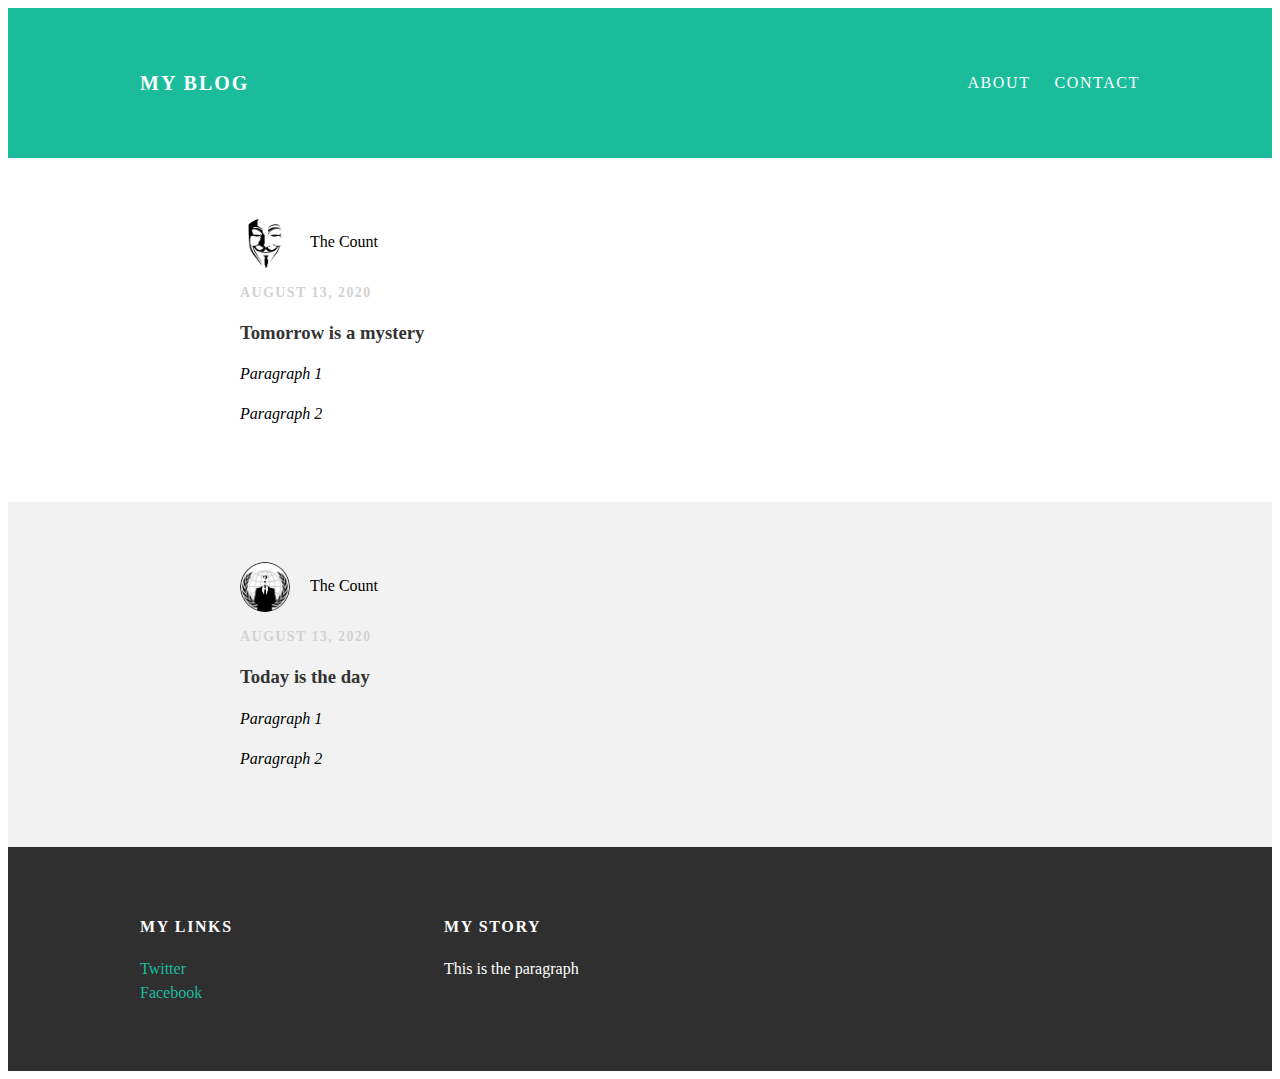
==== index.html @ 30368826 "Add files via upload" ====
<!DOCTYPE html>
<html>
  <head>
   <title>Yoshi's Blog</title>
   <link rel="stylesheet" type="text/css" href="styles.css">
  </head>
  <body>
   <div id="header">
    <div class="container">
     <a id="header-title" href="index.html">My Blog</a>
     <ul id="header-nav">
      <li><a href="about.html">About</a></li>
      <li><a href="mailto:yoshiconde@yahoo.com">Contact</a></li>
     </ul>
    </div> <!-- container -->
  </div> <!-- header -->
   <div id="content">
    <div class="post-container">
     <div class="post">
      <div class="post-author">
         <img src="me2.png" alt="Me">
         <span>The Count</span>
      </div>
       <p class="post-date">August 13, 2020</p>
       <h3 class="post-title">Tomorrow is a mystery</h3>
       <div class="post-content">
         <p><em>Paragraph 1</em></p>
         <p><em>Paragraph 2</em></p>
       </div> <!-- post-content -->
      </div> <!-- post -->
    </div> <!-- post-container -->
    <div class="post-container">
     <div class="post">
      <div class="post-author">
        <img src="me.png" alt="Me">
        <span>The Count</span>
      </div>
      <p class="post-date">August 13, 2020</p>
      <h3 class="post-title">Today is the day</h3>
      <div class="post-content">
        <p><em>Paragraph 1</em></p>
        <p><em>Paragraph 2</em></p>
      </div> <!-- post-content -->
    </div> <!-- post -->
   </div> <!-- container -->
 </div> <!-- content -->
   <div id="footer">
    <div class="container">
     <div class="column">
       <h4>My Links</h4>
       <p>
        <a href="https://twitter.com">Twitter</a><br>
        <a href="https://facebook.com">Facebook</a>
       </p>
     </div>
     <div class="column">
       <h4>My Story</h4>
       <p>This is the paragraph</p>
     </div>
    </div>
   </div>
  </body>
</html>
---- styles.css ----
@@import "url(https://fonts.googleapis.com/css?family=Montserrat:400,700);"

body {
  color: #555;
  margin: 0;

  font-family: 'Montserrat', sans-serif;
}

#header {
  background-color: #1abc9c;
  height: 150px;
  line-height: 150px;
}

#header a {
  color: white;
  text-decoration: none;

  text-transform: uppercase;
  letter-spacing: 0.1em;
}

#header a:hover {
  color: #222;
}

#header-title {
  display: block;
  float: left;

  font-size: 20px;
  font-weight: bold;
}

#header-nav {
  display: block;
  float: right;
  margin-top: 0;
}

#header-nav li {
  display: inline;
  padding-left: 20px;
}

.container {
  max-width: 1000px;
  margin: 0 auto;
}

#footer {
  background-color: #2f2f2f;
  padding: 50px 0;
}

#footer h4 {
  color: white;
  text-transform: uppercase;
  letter-spacing: 0.1em;
}

#footer p {
  color: white;
}

.column {
  min-width: 300px;
  display: inline-block;
  vertical-align: top;
}

a {
  color: #1abc9c;
  text-decoration: none;
}

a:hover {
  color: #F6A623;
}

.post, .about {
  max-width: 800px;
  margin: 0 auto;
  padding: 60px 0;
}

.post-author img {
  width: 50px;
  height: 50px;
  vertical-align: middle;
}

.post-author span {
  margin-left: 16px;
}

.post-date {
  color: #D2D2D2;

  font-size: 14px;
  font-weight: bold;

  text-transform: uppercase;
  letter-spacing: 0.1em;
}

h1, h2, h3, h4 {
  color: #333;
}

p {
  line-height: 1.5;
}

.about {
  text-align: center;
}

.post-author img,
.about-author img {
  border-radius: 50%;
}

.post-container:nth-child(even) {
  background-color: #f2f2f2;
}
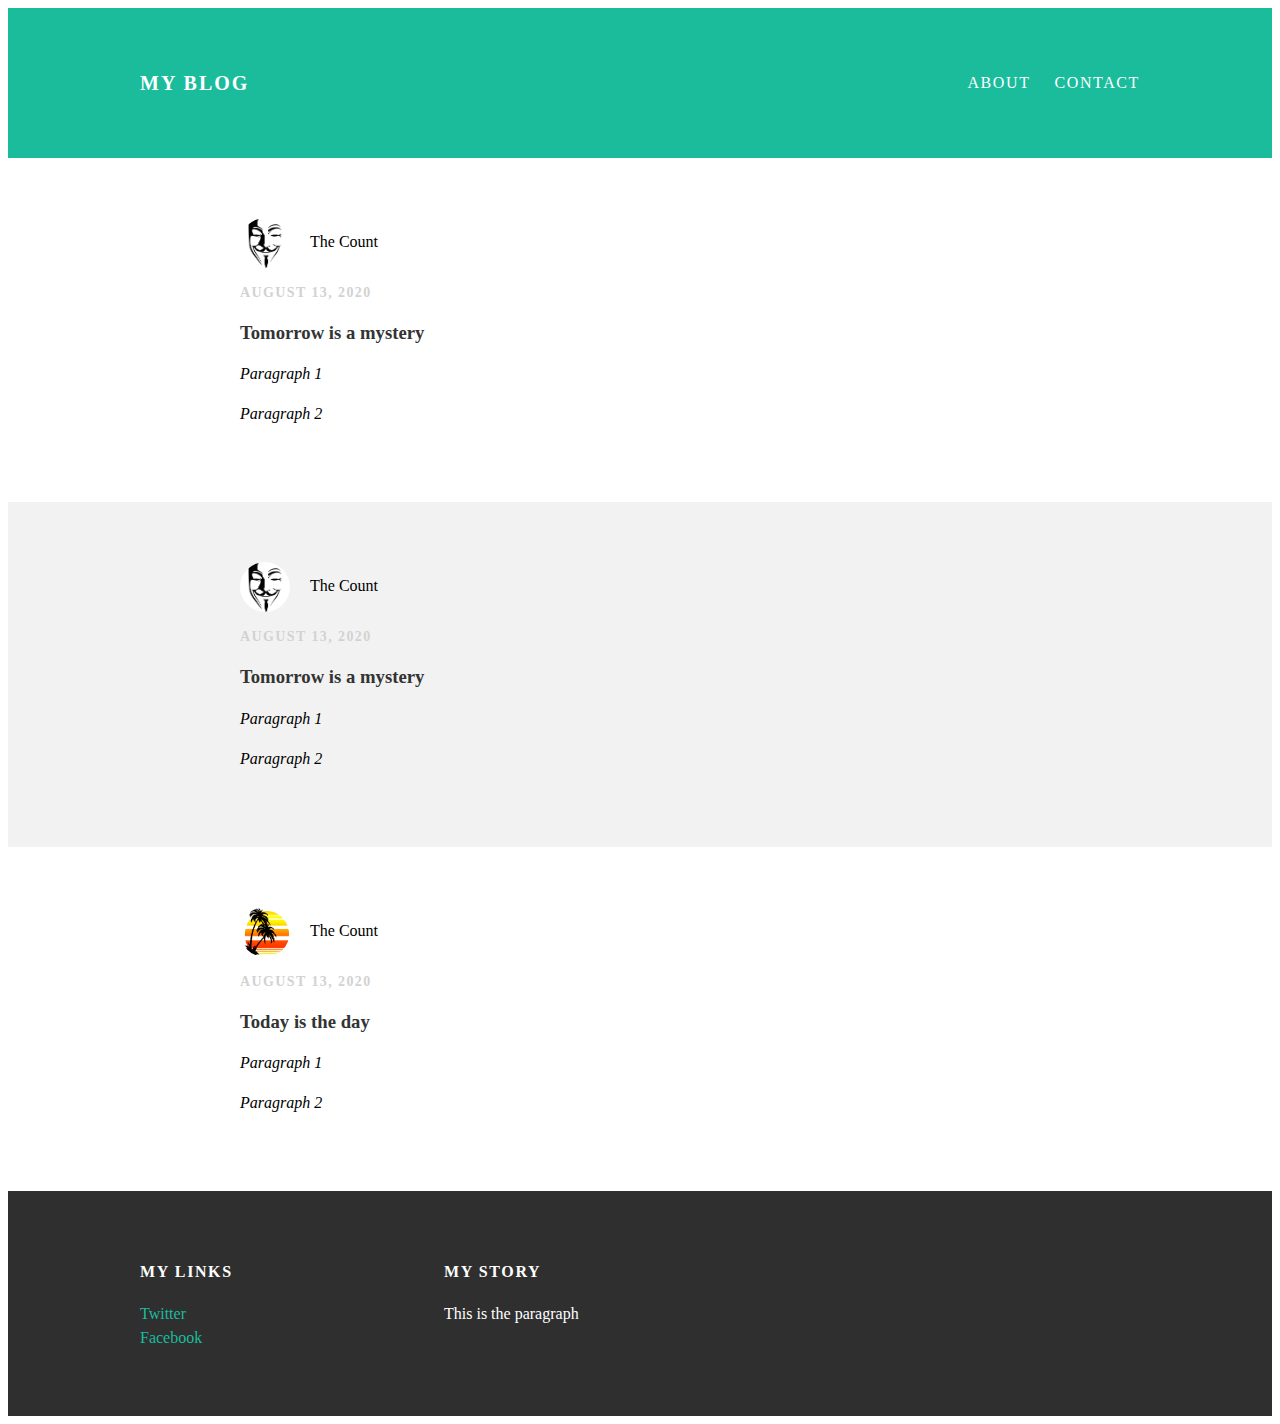
==== commit de36ea40: "Update index.html" ====
--- a/index.html
+++ b/index.html
@@ -15,6 +15,20 @@
     </div> <!-- container -->
   </div> <!-- header -->
    <div id="content">
+     <div class="post-container">
+     <div class="post">
+      <div class="post-author">
+         <img src="me2.png" alt="Me">
+         <span>The Count</span>
+      </div>
+       <p class="post-date">August 13, 2020</p>
+       <h3 class="post-title">Tomorrow is a mystery</h3>
+       <div class="post-content">
+         <p><em>Paragraph 1</em></p>
+         <p><em>Paragraph 2</em></p>
+       </div> <!-- post-content -->
+      </div> <!-- post -->
+    </div> <!-- post-container -->
     <div class="post-container">
      <div class="post">
       <div class="post-author">
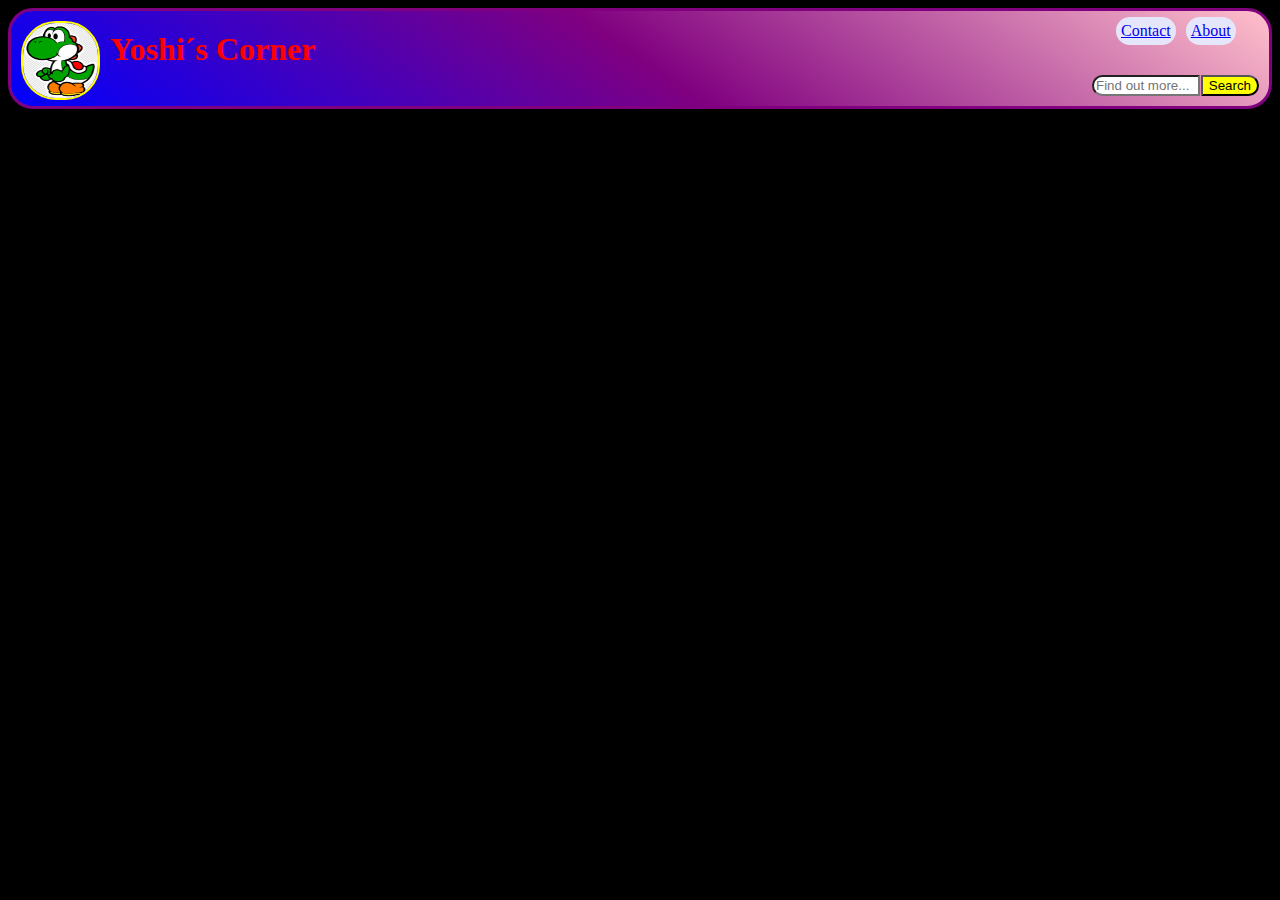
==== commit 28f7a637: "Add files via upload" ====
--- a/index.html
+++ b/index.html
@@ -1,77 +1,18 @@
 <!DOCTYPE html>
-<html>
+<html lang="en" dir="ltr">
   <head>
-   <title>Yoshi's Blog</title>
-   <link rel="stylesheet" type="text/css" href="styles.css">
+    <meta charset="utf-8">
+    <title>Yoshis Drafts</title>
+    <link rel="stylesheet" href="style.css">
   </head>
   <body>
-   <div id="header">
-    <div class="container">
-     <a id="header-title" href="index.html">My Blog</a>
-     <ul id="header-nav">
-      <li><a href="about.html">About</a></li>
-      <li><a href="mailto:yoshiconde@yahoo.com">Contact</a></li>
-     </ul>
-    </div> <!-- container -->
-  </div> <!-- header -->
-   <div id="content">
-     <div class="post-container">
-     <div class="post">
-      <div class="post-author">
-         <img src="me2.png" alt="Me">
-         <span>The Count</span>
-      </div>
-       <p class="post-date">August 13, 2020</p>
-       <h3 class="post-title">Tomorrow is a mystery</h3>
-       <div class="post-content">
-         <p><em>Paragraph 1</em></p>
-         <p><em>Paragraph 2</em></p>
-       </div> <!-- post-content -->
-      </div> <!-- post -->
-    </div> <!-- post-container -->
-    <div class="post-container">
-     <div class="post">
-      <div class="post-author">
-         <img src="me2.png" alt="Me">
-         <span>The Count</span>
-      </div>
-       <p class="post-date">August 13, 2020</p>
-       <h3 class="post-title">Tomorrow is a mystery</h3>
-       <div class="post-content">
-         <p><em>Paragraph 1</em></p>
-         <p><em>Paragraph 2</em></p>
-       </div> <!-- post-content -->
-      </div> <!-- post -->
-    </div> <!-- post-container -->
-    <div class="post-container">
-     <div class="post">
-      <div class="post-author">
-        <img src="me.png" alt="Me">
-        <span>The Count</span>
-      </div>
-      <p class="post-date">August 13, 2020</p>
-      <h3 class="post-title">Today is the day</h3>
-      <div class="post-content">
-        <p><em>Paragraph 1</em></p>
-        <p><em>Paragraph 2</em></p>
-      </div> <!-- post-content -->
-    </div> <!-- post -->
-   </div> <!-- container -->
- </div> <!-- content -->
-   <div id="footer">
-    <div class="container">
-     <div class="column">
-       <h4>My Links</h4>
-       <p>
-        <a href="https://twitter.com">Twitter</a><br>
-        <a href="https://facebook.com">Facebook</a>
-       </p>
-     </div>
-     <div class="column">
-       <h4>My Story</h4>
-       <p>This is the paragraph</p>
-     </div>
+    <div class="header">
+      <img id="imgTitle" src="images.png" alt="Yoshi">
+      <h1>Yoshi´s Corner</h1>
+      <input type="text" name="" value="" placeholder="Find out more...">
+      <button type="button" name="button">Search</button>
+      <a href="#">About</a>
+      <a href="#">Contact</a>
     </div>
-   </div>
   </body>
 </html>
--- a/style.css
+++ b/style.css
@@ -0,0 +1,57 @@
+.header {
+  border: solid purple 3px;
+  background: linear-gradient(35deg, blue, purple, pink);
+  padding: 10px;
+  border-radius: 25px;
+  height: 75px;
+}
+
+h1 {
+  color: red;
+  float: left;
+  padding: 5px;
+  margin: 5px;
+}
+
+a {
+  margin: 5px;
+  margin-top: 50px;
+  padding: 5Px;
+  background-color: lavender;
+  border-radius: 25px;
+  position: relative;
+  bottom: 75px;
+  left: 40px;
+}
+
+body {
+  background-color: black;
+}
+
+button {
+  background-color: yellow;
+  border-radius: 0 25px 25px 0;
+  position: sticky;
+  top: 100px;
+  clear: right;
+}
+
+input {
+  width: 100px;
+  border-radius: 25px 0 0 25px;
+  position: sticky;
+  top: 100px;
+  right: 80px;
+}
+
+#imgTitle {
+  width: 75px;
+  height: 75px;
+  float: left;
+  border-radius: 35px;
+  border: solid yellow 2px;
+}
+
+input, button, a {
+  float: right;
+}
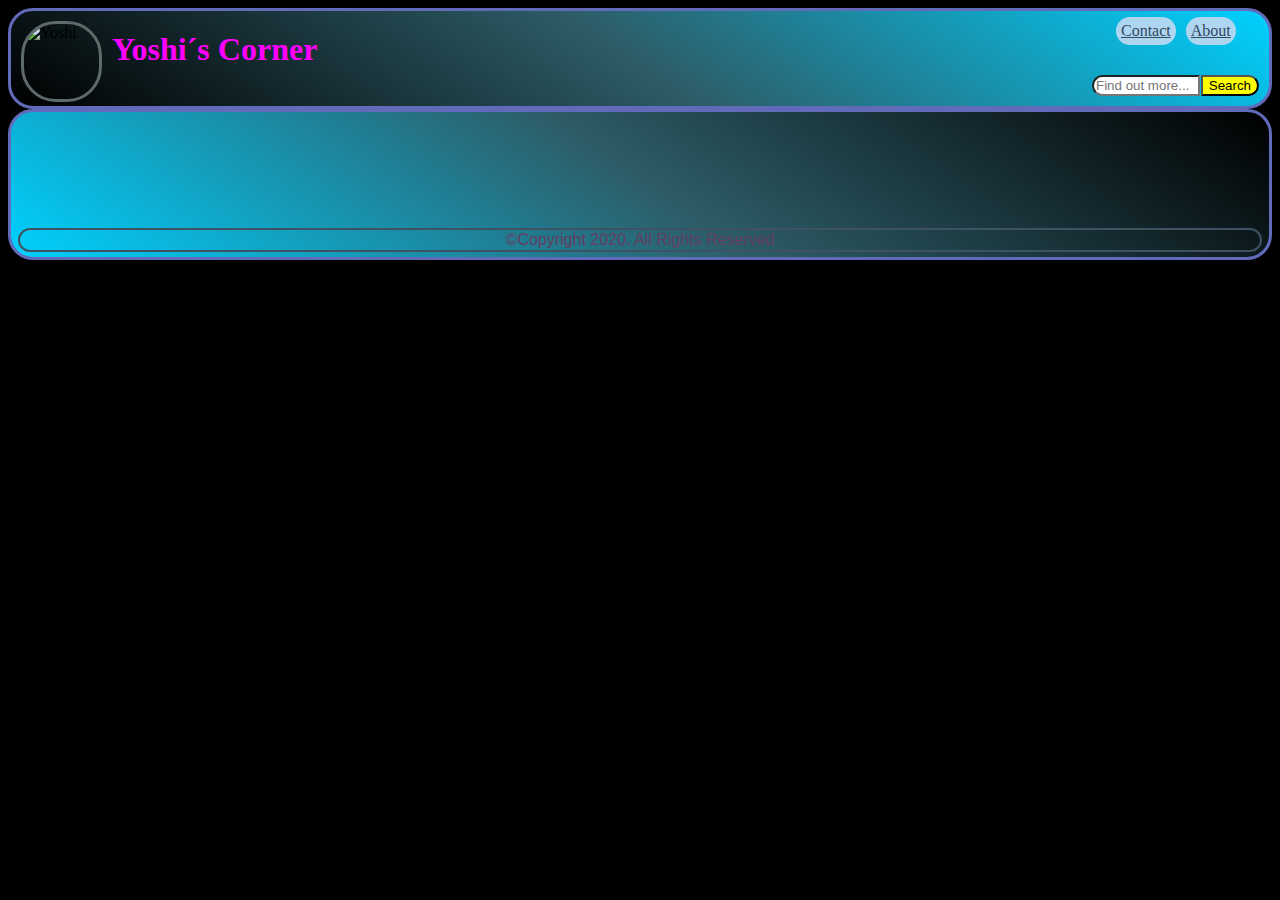
==== commit a9b94d40: "Add files via upload" ====
--- a/index.html
+++ b/index.html
@@ -7,12 +7,15 @@
   </head>
   <body>
     <div class="header">
-      <img id="imgTitle" src="images.png" alt="Yoshi">
+      <img id="imgTitle" src="yoshi.png" alt="Yoshi">
       <h1>Yoshi´s Corner</h1>
       <input type="text" name="" value="" placeholder="Find out more...">
       <button type="button" name="button">Search</button>
       <a href="#">About</a>
       <a href="#">Contact</a>
     </div>
+    <div class=""></div>
+    <footer class="footer">
+    <span>&#169;Copyright 2020. All Rights Reserved</span></footer>
   </body>
 </html>
--- a/style.css
+++ b/style.css
@@ -1,23 +1,31 @@
-.header {
-  border: solid purple 3px;
-  background: linear-gradient(35deg, blue, purple, pink);
+.header, .footer {
+  border: solid #626ABA 3px;
+  background: linear-gradient(35deg, #000000, #2D5D68, #00D1FF);
   padding: 10px;
   border-radius: 25px;
   height: 75px;
 }
 
+.footer {
+  text-align: center;
+  background: linear-gradient(35deg, #00D1FF, #2D5D68, #000000);
+  height: 125px;
+}
+
 h1 {
-  color: red;
+  color: fuchsia;
   float: left;
   padding: 5px;
   margin: 5px;
+  font-family: "papyrus";
 }
 
 a {
   margin: 5px;
   margin-top: 50px;
   padding: 5Px;
-  background-color: lavender;
+  color: #34495E;
+  background-color: #AED6F1;
   border-radius: 25px;
   position: relative;
   bottom: 75px;
@@ -49,9 +57,24 @@
   height: 75px;
   float: left;
   border-radius: 35px;
-  border: solid yellow 2px;
+  border: solid #5F6A6A 3px;
 }
 
 input, button, a {
   float: right;
 }
+
+span {
+  display: block;
+  width: 100%;
+  border: solid #3e5263 2px;
+  background-color: linear-gradient(35deg, #00D1FF, #2D5D68, #000000);
+  border-radius: 25px;
+  position: relative;
+  top: 105px;
+  right: 4px;
+  padding: 1px;
+  font-family: sans-serif;
+  color: #623e63;
+  margin: 1px;
+}
